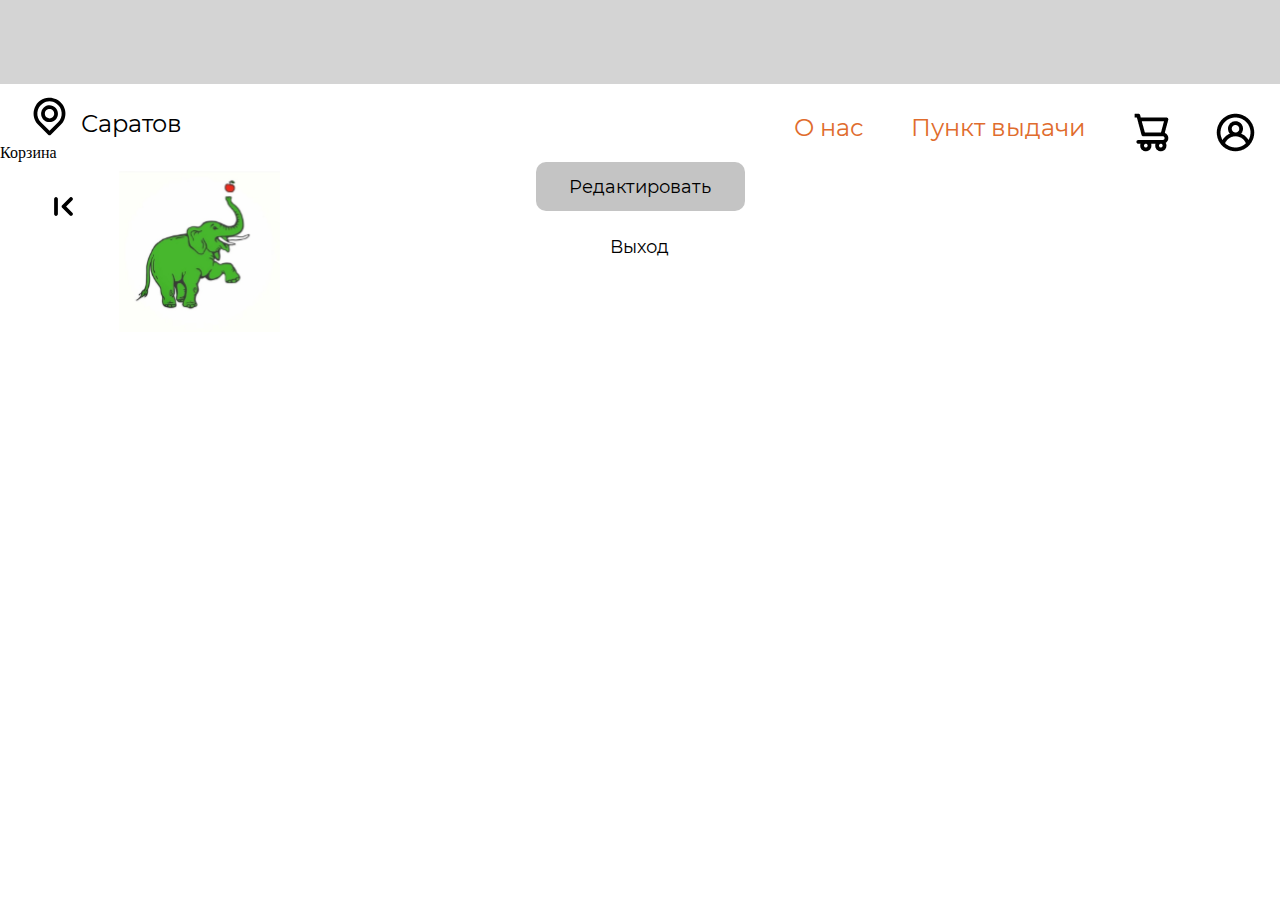
==== CART.html @ 9944cace "feat: add main, cart pages" ====
<!DOCTYPE html>
<html lang="en">
    <head>
        <meta charset="UTF-8">
        <meta http-equiv="X-UA-Compatible" content="IE=edge">
        <meta name="viewport" content="width=device-width, initial-scale=1.0">
        <title>Корзина</title>
        <link rel="stylesheet" href="./reset.css">
        <link rel="stylesheet" href="./styles.css">
        <link rel="icon" href="./assets/elephant_logo.png">
    </head>
<body>
    <header>
        <div class="grey-section"></div>
        <div class="wide-header-container">
            <div class="location">
                <div class="location-icon">
                    <img src="./assets/location_icon.svg" alt="icon">
                </div>
                <div class="location-city">Саратов</div>
            </div>
        
        <nav class="wide-header-nav">
            <ul class="wide-header-list">
                <li class="header-item">
                    <a href="#" class="header-link">О нас</a>
                </li>
                <li class="header-item">
                    <a href="#" class="header-link">Пункт выдачи</a>
                </li>
                <li class="header-item">
                    <a href="#" class="header-link">
                        <img src="./assets/cart.png" alt="cart">
                    </a>
                </li>
                <li class="header-item">
                    <a href="#" class="header-link">
                        <img src="./assets/accountInactive.png" alt="account">
                    </a>
                </li>
               
            </ul>
        </nav>
    </div> 
    </header>
    <main>
        <div class="go-back1">
            <a href="#"><img src="./assets/back.svg" alt="back"></a>
        </div>
        <div class="logo-left-side">
        </div>
        <div class="cart-title">Корзина</div>
        <div class="cart-container">
           
        </div>
        <div class="info-btns">
             <a href="./privateInfo_save.html" class="edit-btn">Редактировать</a>
             <div class="exit">
                 <a href="#" class="edit-link">Выход</a>
             </div>
        </div>
    </main>
    <footer></footer>
</body>
</html>
---- styles.css ----
/* montserrat-regular - latin_cyrillic */
@font-face {
    font-family: 'Montserrat';
    font-style: normal;
    font-weight: 400;
    src: url('../fonts/montserrat-v18-latin_cyrillic-regular.eot'); /* IE9 Compat Modes */
    src: local(''),
         url('./fonts/montserrat-v18-latin_cyrillic-regular.eot?#iefix') format('embedded-opentype'), /* IE6-IE8 */
         url('./fonts/montserrat-v18-latin_cyrillic-regular.woff2') format('woff2'), /* Super Modern Browsers */
         url('./fonts/montserrat-v18-latin_cyrillic-regular.woff') format('woff'), /* Modern Browsers */
         url('./fonts/montserrat-v18-latin_cyrillic-regular.ttf') format('truetype'), /* Safari, Android, iOS */
         url('./fonts/montserrat-v18-latin_cyrillic-regular.svg#Montserrat') format('svg'); /* Legacy iOS */
  }

  html{
    box-sizing: border-box;
    scroll-behavior: smooth;
  }
  
  *,*::before,*::after{
    box-sizing: border-box;
  }
  
  .body{
    font-family: 'Montserrat';
    font-style: normal;
    font-weight: normal;
    font-size: 24px;
    color: #000000;
    position: relative;
    margin-left: auto;
  margin-right: auto;
  }

  header{
      width: 100%;
      height: 144px;
  }
  .grey-section{
      width: 100%;
      height: 84px;
      background-color: rgba(0, 0, 0, 0.17);
      margin-bottom: 12.64px;
  }
.header-container{
    width: 91.5%;
    height: 60px;
    display: flex;
    margin-left: 2.60%;
    justify-content: space-between;
}
.location{
    width: 12.14%;
    display: flex;
    justify-content: space-between;
}
.location-city{
    font-family: 'Montserrat';
    font-style: normal;
    font-weight: normal;
    font-size: 24px;
    line-height: 29px;
    height: 29px;
    margin-top: 12.36px;
}
.header-nav{
    width: 26.62%;
}
.header-list{
    display: flex;
    justify-content: space-between;
}
.header-link{
    font-family: 'Montserrat';
    text-decoration: none;
    font-size: 24px;
    line-height: 29px;
    height: 29px;
    color: #E06C2D;
}

.entry-logo{
    width: 160.81px;
    height: 160.81px;
    margin: auto;
    margin-top: 24px;
    margin-bottom: 32px;
    background: url(./assets/image2.svg);
}

/*ВХОД в ЛИЧНЫЙ КАБИНЕТ*/
.entry_title{
    width: 310px;
    height: 29px;
    font-family: 'Montserrat';
    font-style: normal;
    font-weight: 700;
    font-size: 24px;
    line-height: 29px;
    color: #000000;
    margin: auto;
    margin-bottom: 63px;
    text-align: center;
}
.entry-form{
    width: 477px;
    height: 247px;
    margin: auto;
    margin-bottom: 35px;
}
.entry-form-input{
    width: 477px;
    height: 49px;
    background-color: rgba(196, 196, 196, 0.3);
    border-radius: 10px;
    border: none;
    margin-bottom: 43px;
    font-family: 'Montserrat';
    font-style: normal;
    font-weight: 300;
    font-size: 18px;
    line-height: 22px;
    color: #000000;
    padding-left: 34px;
}
.login-page-btns{
    width: 455px;
    height: 49px;
    display: flex;
    justify-content: space-between;
    margin-left: 11px;
}
.entry-form-btn{
    width: 209px;
    height: 49px;
    border: none;
    border-radius: 10px;
    font-family: 'Montserrat';
    font-style: normal;
    font-weight: 300;
    font-size: 18px;
    line-height: 22px;
    color: #000000;
    background-color: #C4C4C4;
}
.entry-form-link{
    display: block;
    text-decoration: none;
    width: 209px;
    height: 49px;
    border: none;
    border-radius: 10px;
    font-family: 'Montserrat';
    font-style: normal;
    font-weight: 300;
    font-size: 18px;
    line-height: 22px;
    color: #000000;
    background-color: #C4C4C4;
    padding-top: 13px;
    padding-left: 44px;
}
.entry-form-btn:last-child{
    margin-left: 0px;
    margin-right: 11px;
}
.forgot-password{
    width: 455px;
    height: 22px;
    font-family: 'Montserrat';
    font-style: normal;
    font-weight: 300;
    font-size: 18px;
    line-height: 22px;
    margin: auto;
    text-align-last: end;
}
.forgot-pass-link{
    text-decoration: none;
    color: #000000;
}
/*РЕГИСТРАЦИЯ*/
.registration-form{
    width: 477px;
    height: 385px;
    margin: auto;
    margin-bottom: 30px; 
}
.registration-btn{
    width: 209px;
    height: 49px;
    border: none;
    border-radius: 10px;
    font-family: 'Montserrat';
    font-style: normal;
    font-weight: 300;
    font-size: 18px;
    line-height: 22px;
    color: #000000;
    background-color: #C4C4C4;
    margin-top: 25px;
    margin-left: 134px;
}
.registration-input{
    width: 477px;
    height: 49px;
    background-color: rgba(196, 196, 196, 0.3);
    border-radius: 10px;
    border: none;
    margin-bottom: 30px;
    font-family: 'Montserrat';
    font-style: normal;
    font-weight: 300;
    font-size: 18px;
    line-height: 22px;
    color: #000000;
    padding-left: 34px;
}
.have-account{
    width: 477px;
    height: 22px;
    font-family: 'Montserrat';
    font-style: normal;
    font-weight: 300;
    font-size: 18px;
    line-height: 22px;
    margin: auto;
    text-align-last: center;
}
.have-acc-link{
    text-decoration: none;
    color: #000000;
}
/*RESET PAGE*/
.go-back{
    width: 18.76px;
    height: 18.77px;
    position: absolute;
    z-index: 1;
    margin-left: 8%;
    margin-top: 24px;
}
.reset_title{
    width: 310px;
    height: 29px;
    font-family: 'Montserrat';
    font-style: normal;
    font-weight: bold;
    font-size: 24px;
    line-height: 29px;
    color: #000000;
    margin: auto;
    margin-bottom: 122px;
}

.reset-form{
    width: 477px;
    height: 203px;
    margin: auto;
    margin-bottom: 105px;
}
.reset-form-input{
    width: 477px;
    height: 49px;
    background-color: rgba(196, 196, 196, 0.3);
    border-radius: 10px;
    border: none;
    margin-bottom: 105px;
    font-family: 'Montserrat';
    font-style: normal;
    font-weight: 300;
    font-size: 18px;
    line-height: 22px;
    color: #000000;
    padding-left: 34px; 
}
.reset-form-btn{
    width: 209px;
    height: 49px;
    border: none;
    border-radius: 10px;
    font-family: 'Montserrat';
    font-style: normal;
    font-weight: 300;
    font-size: 18px;
    line-height: 22px;
    color: #000000;
    background-color: #C4C4C4;
    margin-left: 134px;
}

/*NEW PASSWORD CREATION*/
.new-pass-form{
    width: 477px;
    height: 247px;
    margin: auto;
    margin-bottom: 105px;
}
.newpass-form-input{
    width: 477px;
    height: 49px;
    background-color: rgba(196, 196, 196, 0.3);
    border-radius: 10px;
    border: none;
    margin-bottom: 43px;
    font-family: 'Montserrat';
    font-style: normal;
    font-weight: 300;
    font-size: 18px;
    line-height: 22px;
    color: #000000;
    padding-left: 34px; 
}
/*РЕГИСТРАЦИЯ*/


/*ЛИЧНЫЙ КАБИНЕТ_РЕДАКТИРОВАТЬ*/

.go-back1{
    width: 18.76px;
    height: 18.77px;
    position: absolute;
    z-index: 1;
    left: 4.2%;
    margin-top: 53px;
}
.logo-left-side{
    width: 160.81px;
    height: 160.81px;
    position: absolute;
    background: url(./assets/image2.svg);
    left: 9.3%;
    top: 171px;
}
.private-info-title{
    width: 310px;
    height: 29px;
    font-family: 'Montserrat';
    font-style: normal;
    font-weight: bold;
    font-size: 24px;
    line-height: 29px;
    color: #000000;
    margin: auto;
    margin-bottom: 184px;
    padding-top: 62px;
}
.private-info{
    width: 800px;
    height: 216px;
    margin: auto;
    margin-bottom: 80px;
    display: flex;
    justify-content: space-between;
}

.name-column{
    width: 220px;
    margin-right: 198px;
    display: flex;
    flex-direction: column;
    margin-bottom: 25px;
}

.data-column{
    display: flex;
    flex-direction: column;
}
.name{
font-family: 'Montserrat';
font-style: normal;
font-weight: 500;
font-size: 24px;
line-height: 29px;
color: #000000;
margin-bottom: 25px;
}
.info-data{
    font-family: 'Montserrat';
font-style: normal;
font-weight: 500;
font-size: 24px;
line-height: 29px;
color: #000000;
margin-bottom: 25px;
}
.info-btns{
    width: 209px;
    margin: auto;
}
.edit-btn{
    text-decoration: none;
    display: block;
    width: 209px;
    height: 49px;
    border: none;
    border-radius: 10px;
    font-family: 'Montserrat';
    font-style: normal;
    font-weight: 300;
    font-size: 18px;
    line-height: 22px;
    color: #000000;
    background-color: #C4C4C4;
    margin-bottom: 25px;
    padding-top: 14px;
    text-align: center;
}
.save-btn{
    width: 209px;
    height: 49px;
    border: none;
    border-radius: 10px;
    font-family: 'Montserrat';
    font-style: normal;
    font-weight: 300;
    font-size: 18px;
    line-height: 22px;
    color: #000000;
    background-color: #C4C4C4;
    margin-bottom: 25px;
    text-align: center;
}

.exit{
    width: 60px;
    margin: auto;
}
.edit-link{
font-family: 'Montserrat';
font-style: normal;
font-weight: 300;
font-size: 18px;
line-height: 22px;
color: #000000;
text-decoration: none;
}
.wide-header-container{
    width: 95.46%;
    height: 60px;
    display: flex;
    margin-left: 2.60%;
    justify-content: space-between;
}

.wide-header-nav{
    width: 37.75%;
}
.wide-header-list{
    display: flex;
    justify-content: space-between;
    padding-left: 0px;
}

/* ЛИЧНЫЙ КАБИНЕТ_СОХРАНИТЬ*/

/*ГЛАВНАЯ ВАРИАНТ 1*/
.main-header-nav{
    width: 31.5%;
}
.main-header-list{
    display: flex;
    justify-content: space-between;
    padding-left: 0px;
}
.main-header-item:last-child{
    margin-left: -14.5%;
}

footer{
width: 500px;
height: 400px;
}
.temp-link{
    display: block;
}

.search-form{
    width: 72.43%;
    height: 61px;
    background-color: rgba(73, 180, 47, 0.24);
    border-radius: 20px;
    position: relative;
    margin: 87px auto 72px;
   }
.search-btn{
    border: none;
    outline: none;
    background: transparent;
    position: absolute;
    top: 11.84px;
    left: 2.49%;
    cursor: pointer;
}
.search-btn::before{
    content: url(./assets/search_icon.svg);
}


.search-text{
width: 100%;
  height: 61px;
  border: none;
  outline: none;
  background: transparent;
  font-family: Montserrat;
  font-style: normal;
  font-weight: normal;
  font-size: 24px;
  padding-left: 8%;
}
.search-logo{
background: url(./assets/elephant_logo.png);
width: 135px;
height: 139px;
position: absolute;
left: 3.8%;
top: 180px;
}

.assortment-list{
    display: flex;
    width: 68%;
    margin: auto;
    justify-content: space-between;
    margin-bottom: 41px;
}
.assortment-item{
text-decoration: none;
font-family: 'Montserrat';
font-style: normal;
font-weight: normal;
font-size: 24px;
line-height: 29px;
color: #000000;
cursor: pointer;
}
.next-delivery-date{
font-family: 'Montserrat';
font-style: normal;
font-weight: 300;
font-size: 24px;
line-height: 29px;
color: #000000;
margin: auto;
width: 32.64%;
height: 29px;
margin-bottom: 39px;
}

.product-container{
    width: 1242px;
    display: flex;
    justify-content: space-between;
    flex-wrap: wrap;
    margin: auto;
}
.product-card{
    width: 362px;
    height: 421px;
    margin-bottom: 71px;
    padding-top: 25px;
    padding-left: 40px;
    background-color: #C4C4C4;
    font-family: 'Montserrat';
font-style: normal;
font-weight: normal;
font-size: 24px;
line-height: 29px;
color: #000000;
}
.product-image{
    width: 279px;
    height: 186px;
    background-color: rgba(0, 0, 0, 0.3);
    margin-bottom: 22px;
}
.product-title{
    width: 279px;
font-family: 'Montserrat';
font-weight: bold;
margin-bottom: 22px;
}
.product-description{
width: 279px;
margin-bottom: 20px;
}
.product-price{
width: 150px;    
font-weight: bold; 
}
.buy-section{
    width: 279px;
    height: 37.54px;
    display: flex;
    justify-content: space-between;
}
.buy-btn{
background: url(./assets/cart-icon.svg);
width: 33.75px;
height: 37.54px;
margin-top: -4.25px;
}
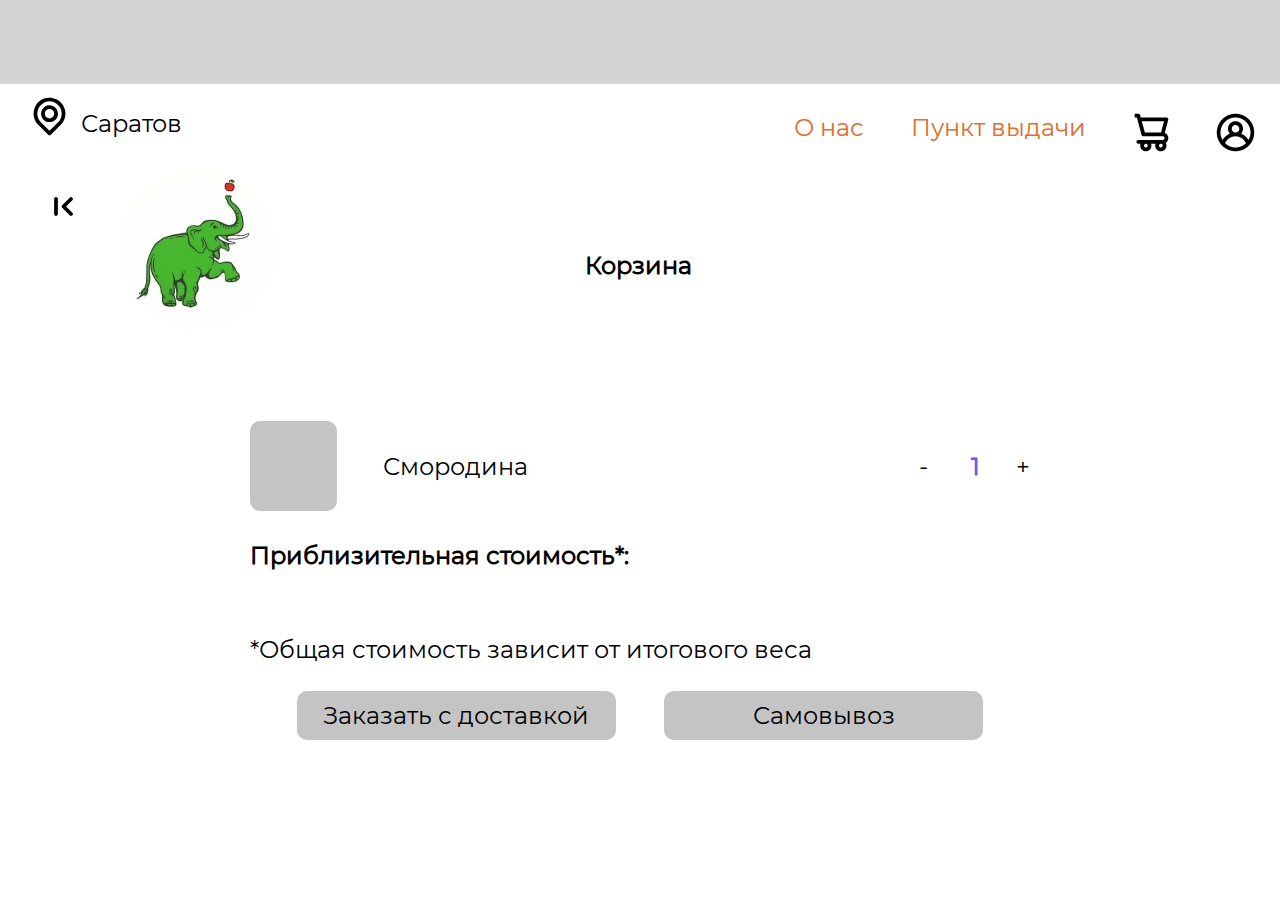
==== commit 77a0b43f: "fix: change favicon,replace logo,add link to logo" ====
--- a/CART.html
+++ b/CART.html
@@ -7,7 +7,7 @@
         <title>Корзина</title>
         <link rel="stylesheet" href="./reset.css">
         <link rel="stylesheet" href="./styles.css">
-        <link rel="icon" href="./assets/elephant_logo.png">
+        <link rel="icon" href="./assets/image2.svg">
     </head>
 <body>
     <header>
@@ -34,7 +34,7 @@
                     </a>
                 </li>
                 <li class="header-item">
-                    <a href="#" class="header-link">
+                    <a href="./privateInfo_edit.html" class="header-link">
                         <img src="./assets/accountInactive.png" alt="account">
                     </a>
                 </li>
@@ -47,17 +47,25 @@
         <div class="go-back1">
             <a href="#"><img src="./assets/back.svg" alt="back"></a>
         </div>
-        <div class="logo-left-side">
+        <a class="logo-left-side" href="./index.html"></a>
+        <div class="cart-title">Корзина</div>
+           <div class="cart-item">
+               <div class="item-image"></div>
+               <div class="item-title">Смородина</div>
+               <div class="item-quantity">
+                   <button class="qty-btn">-</button>
+                   <input type="number" readonly class="qty" min="0" max="20" value="1">
+                   <button class="qty-btn">+</button>
+           </div>
         </div>
-        <div class="cart-title">Корзина</div>
-        <div class="cart-container">
-           
+        <div class="price-container">
+            <div class="price-text">Приблизительная стоимость*: </div>
+            <div class="final-price"></div><!--delete if no need-->
         </div>
-        <div class="info-btns">
-             <a href="./privateInfo_save.html" class="edit-btn">Редактировать</a>
-             <div class="exit">
-                 <a href="#" class="edit-link">Выход</a>
-             </div>
+        <div class="reminder">*Общая стоимость зависит от итогового веса</div>
+        <div class="order-btns">
+            <a href="./delivery.html" class="ord-btn">Заказать с доставкой</a>
+            <a href="#" class="ord-btn">Самовывоз</a>
         </div>
     </main>
     <footer></footer>
--- a/styles.css
+++ b/styles.css
@@ -85,7 +85,7 @@
     margin: auto;
     margin-top: 24px;
     margin-bottom: 32px;
-    background: url(./assets/image2.svg);
+    background: url(./assets/image2.png);
 }
 
 /*ВХОД в ЛИЧНЫЙ КАБИНЕТ*/
@@ -325,10 +325,11 @@
     margin-top: 53px;
 }
 .logo-left-side{
+    display: block;
     width: 160.81px;
     height: 160.81px;
     position: absolute;
-    background: url(./assets/image2.svg);
+    background: url(./assets/image2.png);
     left: 9.3%;
     top: 171px;
 }
@@ -468,8 +469,7 @@
 }
 
 footer{
-width: 500px;
-height: 400px;
+height: 150px;
 }
 .temp-link{
     display: block;
@@ -510,7 +510,7 @@
   padding-left: 8%;
 }
 .search-logo{
-background: url(./assets/elephant_logo.png);
+background: url(./assets/image2.png);
 width: 135px;
 height: 139px;
 position: absolute;
@@ -600,4 +600,190 @@
 width: 33.75px;
 height: 37.54px;
 margin-top: -4.25px;
-}+}
+
+/*КОРЗИНА*/
+.cart-title{
+width: 111px;
+height: 29px;
+font-family: Montserrat;
+font-style: normal;
+font-weight: bold;
+font-size: 24px;
+line-height: 29px;
+color: #000000;
+margin: auto;
+margin-bottom: 63px;
+padding-top: 107px;
+margin-bottom: 170px;
+}
+.cart-item{
+    width: 61%;
+    height: 90px;
+    display: flex;
+    margin: auto;
+    margin-bottom: 30px;
+}
+
+.item-image{
+background-color: #C4C4C4;
+border-radius: 10px;
+width: 90px;
+height: 90px;
+margin-right: 5.9%;
+}
+.item-title{
+   width: 70.8%; 
+   height: 29px;
+   padding-top: 30.5px;
+   font-family: 'Montserrat';
+font-style: normal;
+font-weight: normal;
+font-size: 24px;
+line-height: 29px;
+color: #000000;
+}
+.item-quantity{
+    width: 118px;
+    height: 29px;
+    display: flex;
+    justify-content: space-between;
+    padding-top: 30.5px;
+    font-family: 'Montserrat';
+font-style: normal;
+font-weight: normal;
+font-size: 24px;
+line-height: 29px;
+color: #000000;
+}
+.qty{
+    width: 48px;
+    height: 29px;
+    border: none;
+    text-align: center;
+    color: #625EE3;
+    font-weight: bold;
+    text-align: right;
+}
+.qty-btn{
+width: 14px;
+height: 29px;
+border: none;
+background-color: transparent;
+padding: 0;
+}
+
+.price-container{
+    width: 61%;
+    height: 29px;
+    display: flex;
+    justify-content: space-between;
+    margin: auto;
+    margin-bottom: 65px;
+    font-family: 'Montserrat';
+font-style: normal;
+font-weight: bold;
+font-size: 24px;
+line-height: 29px;
+color: #000000;
+
+}
+.price-text{
+    width: 50%;
+    }
+
+.reminder{
+width: 61%;
+margin: auto;    
+font-family: 'Montserrat';
+font-style: normal;
+font-weight: 300;
+font-size: 24px;
+line-height: 29px;
+color: #000000;
+margin-bottom: 27px;
+}
+.order-btns{
+    width: 53.54%;
+    height: 49px;
+    display: flex;
+    justify-content: space-between;
+    margin: auto;
+}
+.ord-btn{
+    width: 46.43%;
+    height: 49px;
+    background-color: #C4C4C4;
+border-radius: 10px;
+text-align: center;
+font-family: 'Montserrat';
+font-style: normal;
+font-weight: normal;
+font-size: 24px;
+line-height: 29px;
+color: #000000;
+text-decoration: none;
+padding-top: 10px;
+}
+
+/*ДОСТАВКА*/
+.delivery-container{
+    min-height: 29px;
+    width: 50%;
+    margin-bottom: 108px;
+    margin-left: 23.05%;
+    padding-top: 233px;
+}
+.delivery-item{
+   
+    height: 29px;
+    font-family: 'Montserrat';
+font-style: normal;
+font-weight: normal;
+font-size: 24px;
+line-height: 29px;
+color: #000000;
+margin-bottom: 30px;
+display: flex;
+}
+.delivery-title{
+    width: 67.19%;
+}
+.delivery-btns{
+    width: 43.89%;
+    height: 49px;
+    margin-left: 26.60%;
+    display: flex;
+}
+.dlv-cancel-btn{
+    width: 19.46%;
+    background-color: transparent;
+    margin-left: 23.89%;
+}
+.delivery-information{
+    width: 35.14%;
+    height: 250px;
+    font-family: 'Montserrat';
+font-style: normal;
+font-weight: normal;
+font-size: 24px;
+line-height: 29px;
+color: #000000;
+margin-bottom: 46px;
+margin-left: 23.05%;
+}
+.dlv-inf{
+    margin-bottom: 28px;
+}
+.dlv-inf:last-child{
+    margin-bottom: 0;
+    font-weight: 300;
+font-size: 18px;
+line-height: 22px;
+}
+
+
+/**/
+.pickup-adress{
+    margin-bottom: 76px;
+}
